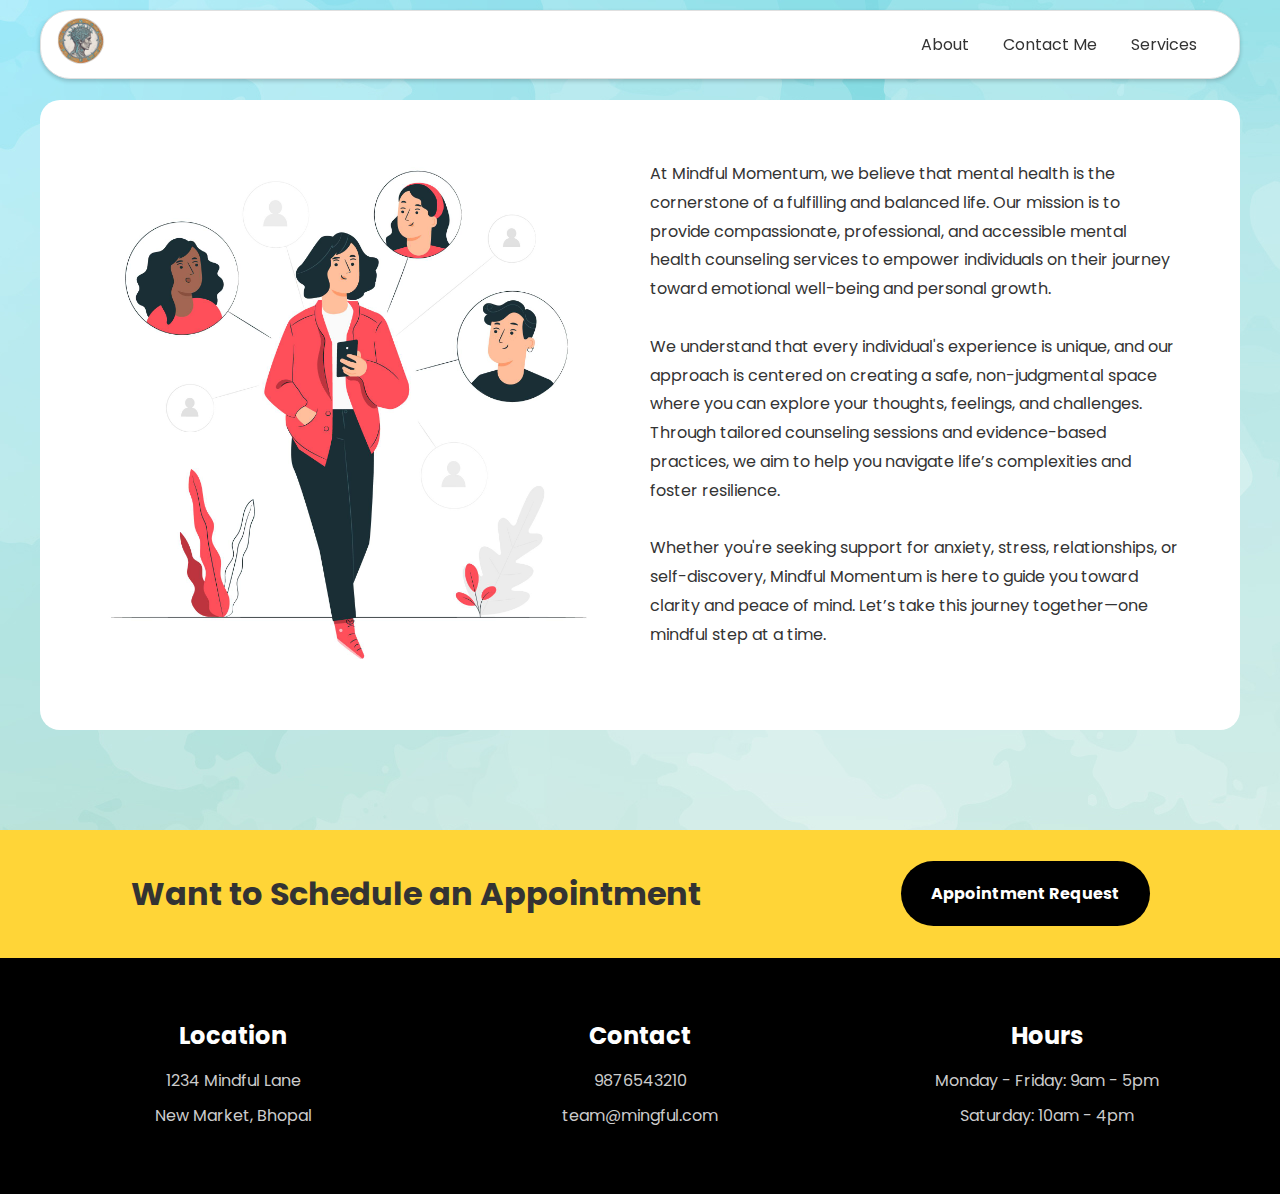
==== pages/about.html @ 812d9dda "initial commit v1" ====
<!DOCTYPE html>
<html lang="en">
<head>
    <meta charset="UTF-8">
    <link rel="stylesheet" href="../style.css">
    <link rel="stylesheet" href="../styles/about.css">
    <link href="https://fonts.googleapis.com/css2?family=Poppins:wght@400;600&display=swap" rel="stylesheet">
    <title>About Me</title>
</head>
<body>
<nav>
    <div>
        <a href="../index.html">
            <img src="../Asset/logo.png" alt="Mindful Momentum">
        </a>
    </div>
    <ul>
        <li><a href="./about.html">About</a></li>
        <li><a href="./contact.html">Contact Me</a></li>
        <li><a href="../index.html#services">Services</a></li>
    </ul>
</nav>
<!-- main section -->
<section class="about-section">
    <div class="img">
        <img src="../Asset/about.jpg" alt="about">
    </div>
    <div class="text">
        <p>
            At Mindful Momentum, we believe that mental health is the cornerstone of a fulfilling and balanced life. Our mission is to provide compassionate, professional, and accessible mental health counseling services to empower individuals on their journey toward emotional well-being and personal growth. <br><br>

            We understand that every individual's experience is unique, and our approach is centered on creating a safe, non-judgmental space where you can explore your thoughts, feelings, and challenges. Through tailored counseling sessions and evidence-based practices, we aim to help you navigate life’s complexities and foster resilience.
<br><br>
            Whether you're seeking support for anxiety, stress, relationships, or self-discovery, Mindful Momentum is here to guide you toward clarity and peace of mind. Let’s take this journey together—one mindful step at a time.
        </p>
    </div>
</section>

<!--go to contact me page-->
<section class="contact-section">
    <h1 class="contact-heading">Want to Schedule an Appointment</h1>
    <a href="./contact.html" class="contact-btn">Appointment Request</a>
</section>

<!--  footer section  -->
<footer>
    <div class="footer-div">
        <div class="footer-div-item">
            <h2>Location</h2>
            <p>1234 Mindful Lane</p>
            <p>New Market, Bhopal</p>
        </div>
        <div class="footer-div-item">
            <h2>Contact</h2>
            <p>
                <a href="tel:9876543210">9876543210</a>
            </p>
            <p>
                <a href="mailto:team@mingful.com">team@mingful.com
                </a>
            </p>
        </div>
        <div class="footer-div-item">
            <h2>Hours</h2>
            <p>Monday - Friday: 9am - 5pm</p>
            <p>Saturday: 10am - 4pm</p>
        </div>
    </div>
</footer>
</body>
</html>
---- style.css ----
@import url('https://fonts.googleapis.com/css2?family=Poppins:wght@400;700,900&display=swap');

* {
    margin: 0;
    padding: 0;
    box-sizing: border-box;
    scroll-behavior: smooth;
}

body {
    font-family: 'Roboto', sans-serif;
    background: #f9f9f9;
}

nav {
    background: #ffffff;
    border: 1px solid #e0e0e0;
    border-radius: 30px;
    box-shadow: 0 2px 4px rgba(0, 0, 0, 0.2);
    padding: 10px 20px;
    position: fixed;
    top: 10px;
    left: 50%;
    transform: translateX(-50%);
    width: calc(100% - 40px);
    max-width: 1200px;
    z-index: 1000;
    display: flex;
    justify-content: space-between;
    align-items: center;
    transition: all 0.3s ease-in-out;
}

nav img {
    height: 40px;
    width: 40px;
    scale: 1.2;
    border-radius: 50%;
    object-fit: cover;
}

nav ul {
    list-style: none;
    padding: 0 20px;
    margin: 0;
    display: flex;
    gap: 30px;
}

nav ul li {
    display: inline;
}

nav ul li a {
    text-decoration: none;
    color: #333;
    font-weight: 400;
    padding: 5px 2px;
    border-radius: 5px;
    position: relative;
    transition: color 0.3s;
}

nav ul li a::after {
    content: '';
    position: absolute;
    width: 0;
    height: 2px;
    display: block;
    margin-top: 5px;
    right: 0;
    background: #333;
    transition: width 0.3s ease, background-color 0.3s ease;
}

nav ul li a:hover::after {
    width: 100%;
    left: 0;
    background: #333;
}

/*hero*/
/* Style for the hero section */
.hero-bg {
    position: relative;
    width: 100%;
    height: 100vh;
    background: url('./Asset/bg2.jpg') no-repeat center bottom/cover;
    z-index: -1;
}

.hero-bg .bg-img {
    width: 100%;
    height: 100%;
    object-fit: cover;
    overflow: hidden;
    position: absolute;
    bottom: 0;
    z-index: -1;
    opacity: 0.5; /* Decrease opacity */
}

.hero-bg .hero-logo {
    width: 320px;
    height: 320px;
    position: absolute;
    top: 50%;
    left: 50%;
    transform: translate(-50%, -50%);
    transition: all 2s ease;
}

.hero-bg .welcome-text {
    width: fit-content;
    display: flex;
    flex-direction: column;
    align-items: center;
    justify-content: center;
    position: absolute;
    top: 50%;
    left: 50%;
    transform: translate(-50%, -50%);
    font-size: 2rem;
    color: #333;
    text-align: left;
    background: white;
    opacity: 0;
    transition: all 2s ease;
    white-space: nowrap;
    padding: 10px 80px 10px 200px;
    border-radius: 0 200px 200px 0;
    height: 300px;
    z-index: -1;
    border: none;
    outline: none;
    box-shadow: inset 0 1px 3px rgba(0, 0, 0, 0.1);
}

.hero-bg.animate .hero-logo {
    left: 30%;
}

.hero-bg.animate .welcome-text {
    left: 30%;
    opacity: 1;
    transform: translate(0, -50%);
}

.hero-bg .hero.logo {
    width: 320px;
    height: 320px;
    position: absolute;
    top: 50%;
    left: 50%;
    transform: translate(-50%, -50%);
}

/*h1 {*/
/*    font-size: 3rem;*/
/*    font-weight: bold;*/
/*    color: #333;*/
/*    text-align: center;*/
/*    margin-top: 20vh;*/
/*    text-shadow: 2px 2px 4px rgba(0, 0, 0, 0.2);*/
/*}*/

/*main section*/
main {
    padding: 20px;
    max-width: 1200px;
    margin: 15vh auto 15vh auto;
}

main section {
    margin-bottom: 40px;
}

.main-heading {
    font-size: 2.5rem;
    font-weight: bold;
    color: #333;
    text-align: center;
    margin-bottom: 20px;
}

.main-div {
    display: flex;
    justify-content: space-between;
    gap: 20px;
}

.main-div-item {
    display: flex;
    flex-direction: column;
    align-items: center;
    text-align: center;
    flex: 1;
    padding: 20px;
    border: 1px solid #e0e0e0;
    border-radius: 10px;
    box-shadow: 0 2px 4px rgba(0, 0, 0, 0.1);
    cursor: pointer;
}

.main-div-item img {
    max-width: 50%;
    height: auto;
    margin-bottom: 10px;
}

.main-div-item h2 {
    font-size: 1.5rem;
    font-weight: bold;
    color: #333;
    margin-bottom: 10px;
}

.main-div-item p {
    font-size: 1rem;
    line-height: 1.6;
    color: #666;
}

/*counselling section*/
.overlay-section {
    width: 100%;
    height: 100%;
    background-image: url("./Asset/bg2.jpg");
    padding: 140px 0 130px 0;
}

.counselling-section {
    background: white;
    display: flex;
    align-items: center;
    gap: 20px;
    padding: 20px;
    border-radius: 50px;
    max-width: 1200px;
    margin: 0 auto;
}

.counselling-img {
    flex: 1;
}

.counselling-img img {
    width: 700px;
    height: auto;
    border-radius: 10px;
}

.counselling-text {
    flex: 1;
    display: flex;
    flex-direction: column;
    justify-content: center;
    padding: 20px 0 20px 20px;
    /*background: #fff;*/
    border-radius: 10px;
    /*box-shadow: 0 2px 4px rgba(0, 0, 0, 0.1);*/
}

.counselling-text h1 {
    font-size: 3rem;
    font-weight: bold;
    color: #333;
    margin-bottom: 50px;
}

.counselling-text ul {
    list-style: none;
    padding: 0;
}

.counselling-text ul li {
    font-size: 1.2rem;
    line-height: 3;
    font-weight: 700;
    /*color: #666;*/
    position: relative;
    padding-left: 40px;
    margin-bottom: 10px;
}

.counselling-text ul li::before {
    content: '\2605'; /* Unicode for star icon */
    position: absolute;
    left: 7px;
    /*right: 15px;*/
    color: #f39c12; /* Star color */
    top: -20px;
    font-size: 2rem;
}

/*contact me*/
.contact-section {
    background: #ffd537;
    display: flex;
    align-items: center;
    justify-content: center;
    padding: 20px;
    gap: 200px;
}

.contact-heading {
    font-size: 2rem;
    font-weight: 700;
    padding: 20px 0;
    color: #333;
}

.contact-btn {
    font-size: 1rem;
    font-weight: bold;
    color: white;
    background: black;
    padding: 20px 30px;
    border: none;
    border-radius: 50px;
    text-decoration: none;
    transition: all 0.3s ease;
}

.contact-btn:hover {
    background: transparent;
    color: black;
    border: 2px solid black;
}

/*footer*/
footer {
    background: black;
    color: white;
    padding: 40px 20px;
    text-align: center;
}

.footer-div {
    display: flex;
    justify-content: center;
    max-width: 1200px;
    margin: 0 auto;
    gap: 20px;
}

.footer-div-item {
    flex: 1;
    padding: 20px;
    display: flex;
    flex-direction: column;
    justify-content: center;
    align-items: center;
    text-align: center;
}

.footer-div-item h2 {
    font-size: 1.5rem;
    font-weight: bold;
    margin-bottom: 10px;
}

.footer-div-item p {
    font-size: 1rem;
    line-height: 1.6;
    color: #ccc;
    margin: 5px 0;
}

.footer-div-item a {
    color: #ccc;
    text-decoration: none;
    transition: color 0.3s ease;
}

.footer-div-item a:hover {
    color: white;
}
---- styles/about.css ----
* {
    margin: 0;
    padding: 0;
    box-sizing: border-box;
}

body {
    background-image: url("../Asset/bg2.jpg");
    font-family: 'Poppins', sans-serif;
}

/*about*/

.about-section {
    display: flex;
    align-items: center;
    justify-content: center;
    background: white;
    height: fit-content;
    padding: 40px;
    border-radius: 20px;
    max-width: 1200px;
    margin: 100px auto;
    gap: 20px;
}

.about-section .img {
    flex: 1;
}

.about-section .img img {
    width: 100%;
    height: auto;
    border-radius: 10px;
}

.about-section .text {
    flex: 1;
    padding: 20px;
    background: rgba(255, 255, 255, 0.8);
    /*margin-top: 140px;*/
    border-radius: 10px;
    /*box-shadow: 0 2px 4px rgba(0, 0, 0, 0.1);*/
}

.about-section .text p {
    font-size: 1rem;
    line-height: 1.8;
    color: #333;
    margin-bottom: 20px;
}
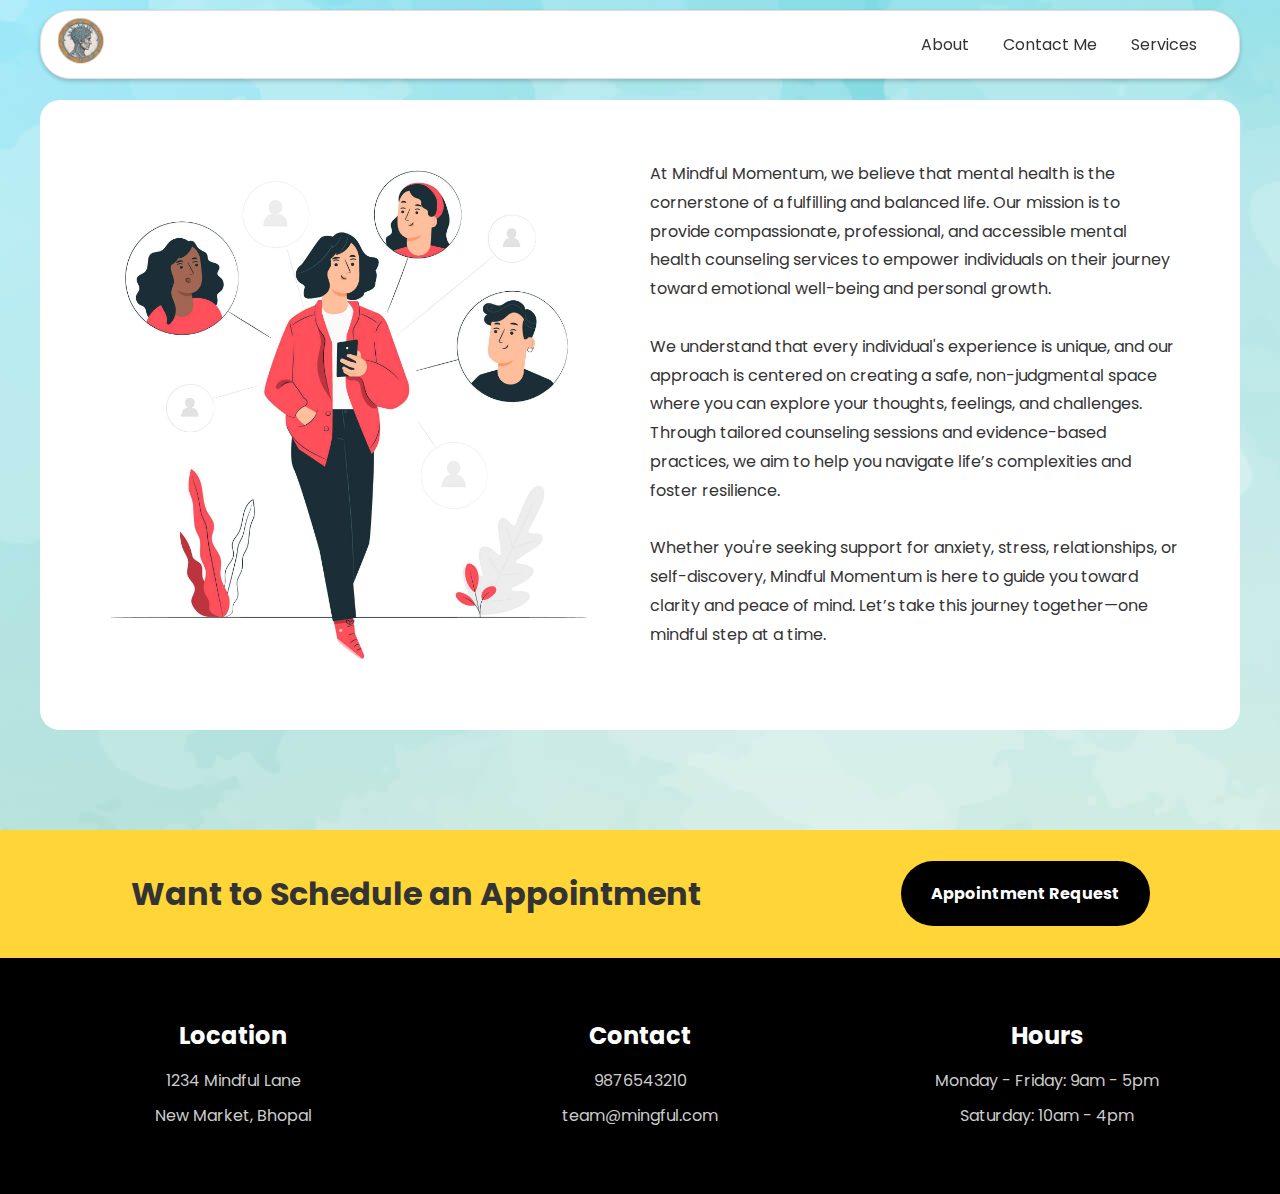
==== commit d493804a: "initial commit v2" ====
--- a/pages/about.html
+++ b/pages/about.html
@@ -36,7 +36,6 @@
     </div>
 </section>
 
-<!--go to contact me page-->
 <section class="contact-section">
     <h1 class="contact-heading">Want to Schedule an Appointment</h1>
     <a href="./contact.html" class="contact-btn">Appointment Request</a>
--- a/style.css
+++ b/style.css
@@ -80,7 +80,6 @@
 }
 
 /*hero*/
-/* Style for the hero section */
 .hero-bg {
     position: relative;
     width: 100%;
@@ -97,7 +96,7 @@
     position: absolute;
     bottom: 0;
     z-index: -1;
-    opacity: 0.5; /* Decrease opacity */
+    opacity: 0.5;
 }
 
 .hero-bg .hero-logo {
